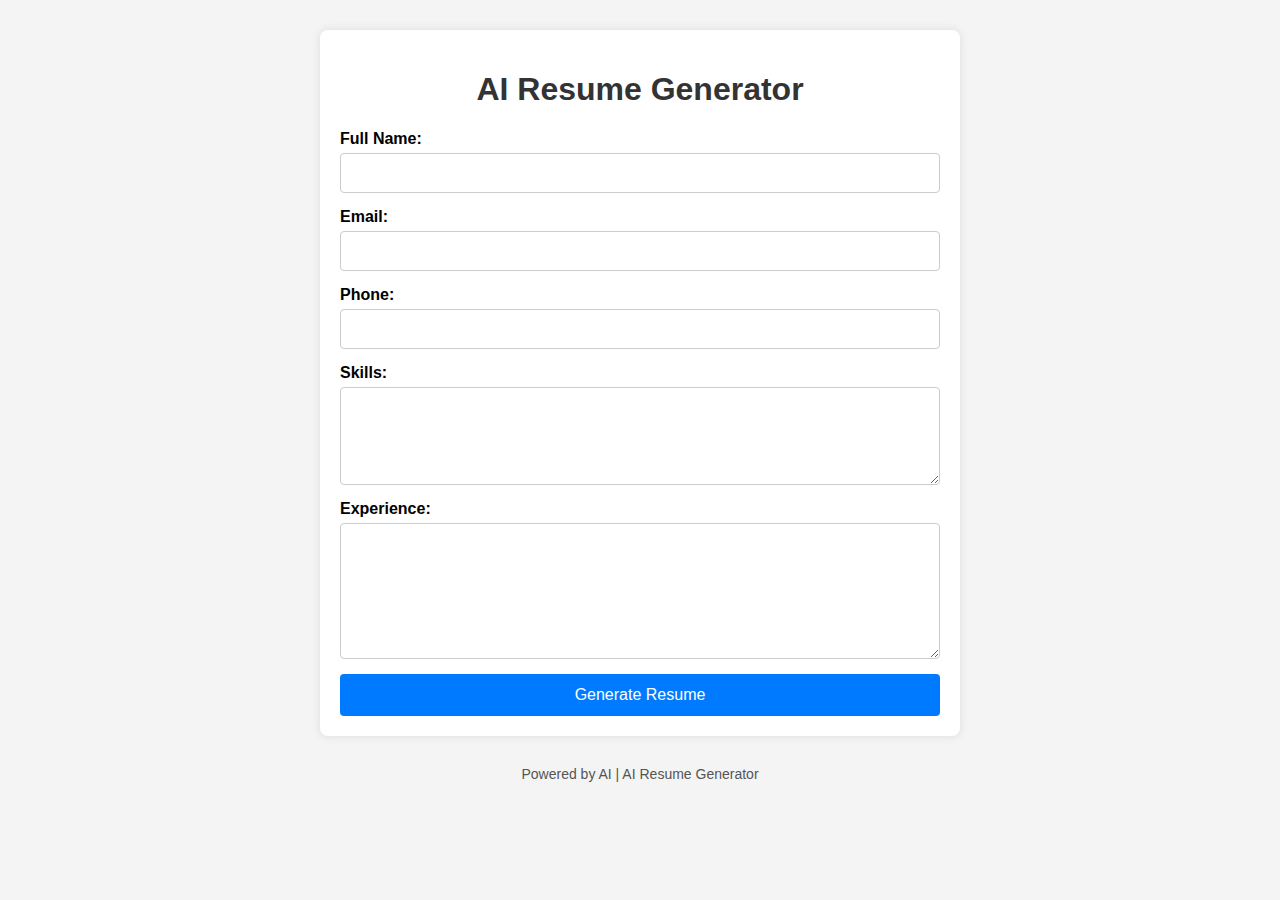
==== templates/index.html @ 0533f6e6 "Add files via upload" ====
<!DOCTYPE html>
<html lang="en">
<head>
    <meta charset="UTF-8">
    <meta name="viewport" content="width=device-width, initial-scale=1.0">
    <title>AI Resume Generator</title>
    <style>
        body {
            font-family: Arial, sans-serif;
            background-color: #f4f4f4;
            margin: 0;
            padding: 0;
        }

        .container {
            max-width: 600px;
            margin: 30px auto;
            padding: 20px;
            background-color: #fff;
            box-shadow: 0 0 10px rgba(0, 0, 0, 0.1);
            border-radius: 8px;
        }

        h1 {
            text-align: center;
            color: #333;
        }

        form {
            display: flex;
            flex-direction: column;
        }

        label {
            margin-bottom: 5px;
            font-weight: bold;
        }

        input[type="text"], textarea {
            padding: 10px;
            margin-bottom: 15px;
            border: 1px solid #ccc;
            border-radius: 4px;
            font-size: 16px;
        }

        button {
            padding: 12px;
            background-color: #007bff;
            color: white;
            font-size: 16px;
            border: none;
            border-radius: 4px;
            cursor: pointer;
        }

        button:hover {
            background-color: #0056b3;
        }

        .footer {
            text-align: center;
            margin-top: 20px;
            font-size: 14px;
            color: #555;
        }

    </style>
</head>
<body>

    <div class="container">
        <h1>AI Resume Generator</h1>
        <form action="/generate" method="post">
            <label for="name">Full Name:</label>
            <input type="text" id="name" name="name" required>

            <label for="email">Email:</label>
            <input type="text" id="email" name="email" required>

            <label for="phone">Phone:</label>
            <input type="text" id="phone" name="phone" required>

            <label for="skills">Skills:</label>
            <textarea id="skills" name="skills" rows="4" required></textarea>

            <label for="experience">Experience:</label>
            <textarea id="experience" name="experience" rows="6" required></textarea>

            <button type="submit">Generate Resume</button>
        </form>
    </div>

    <div class="footer">
        <p>Powered by AI | AI Resume Generator</p>
    </div>

</body>
</html>
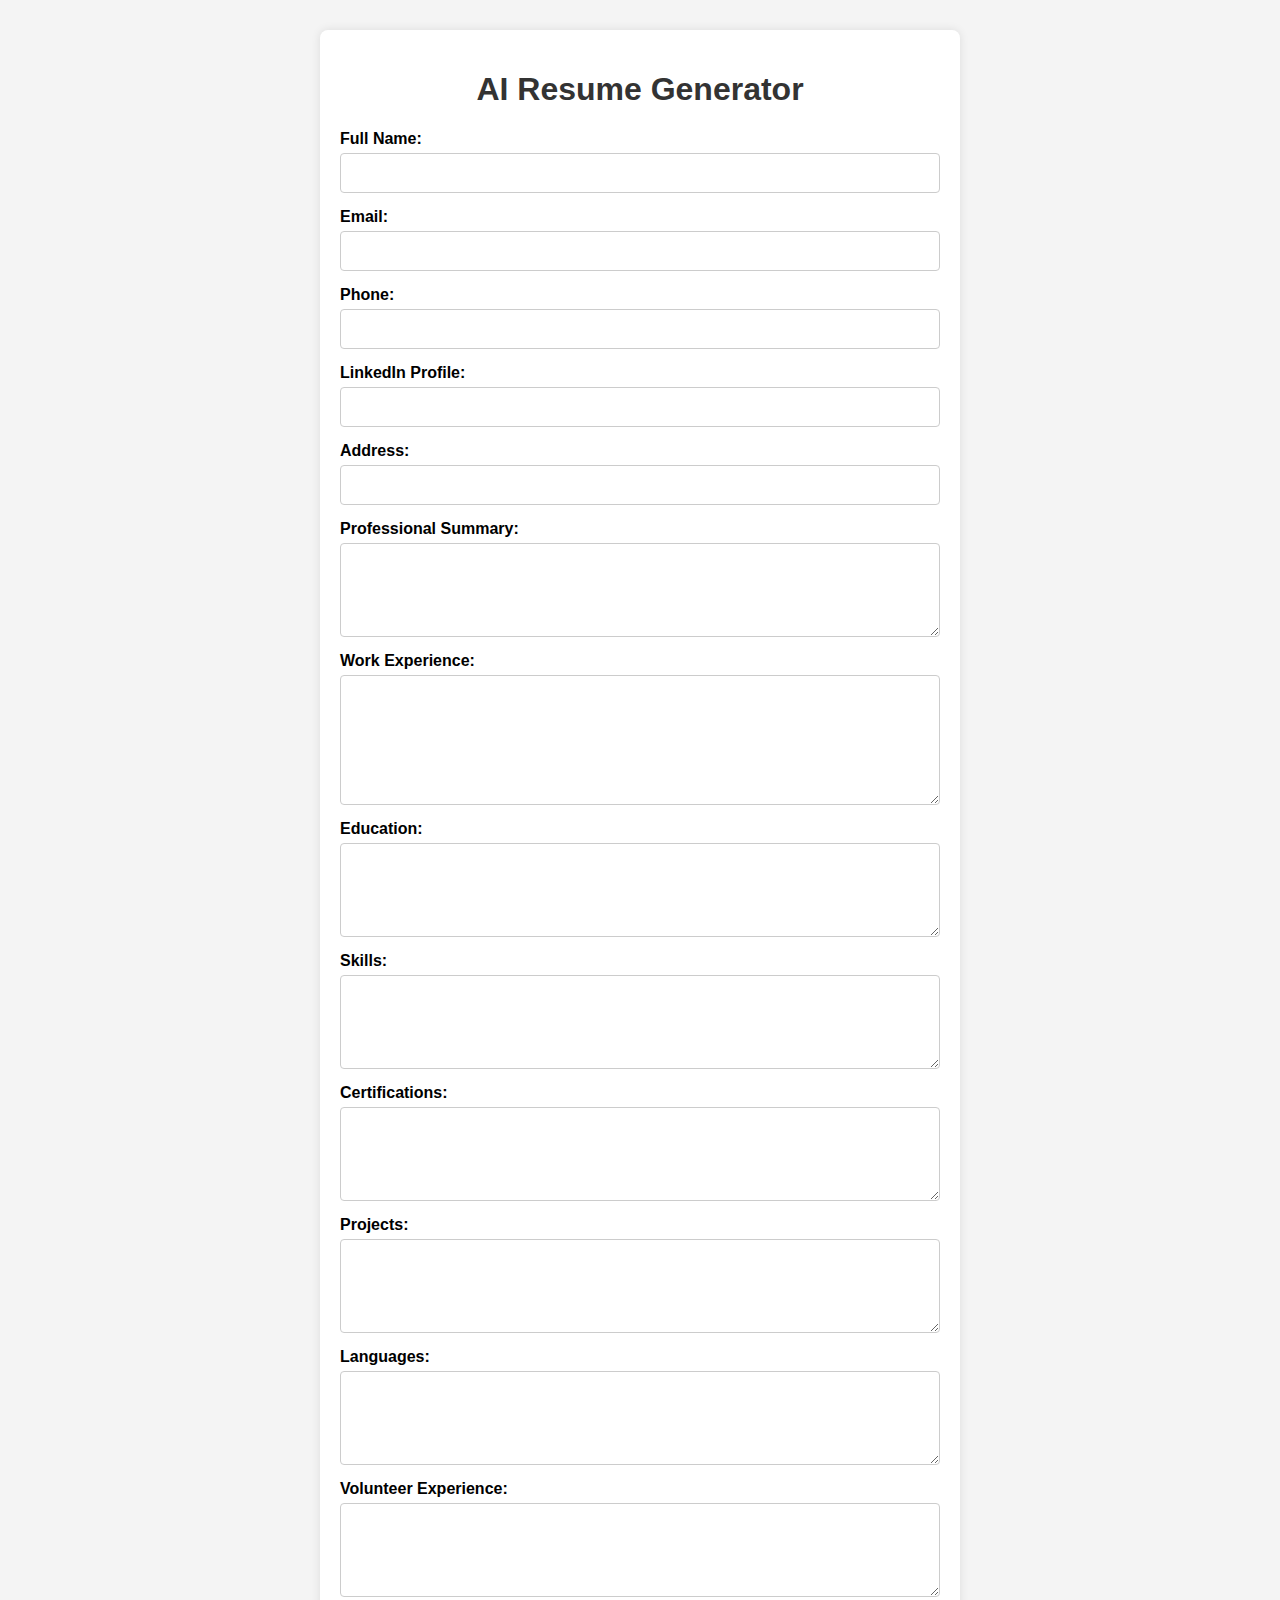
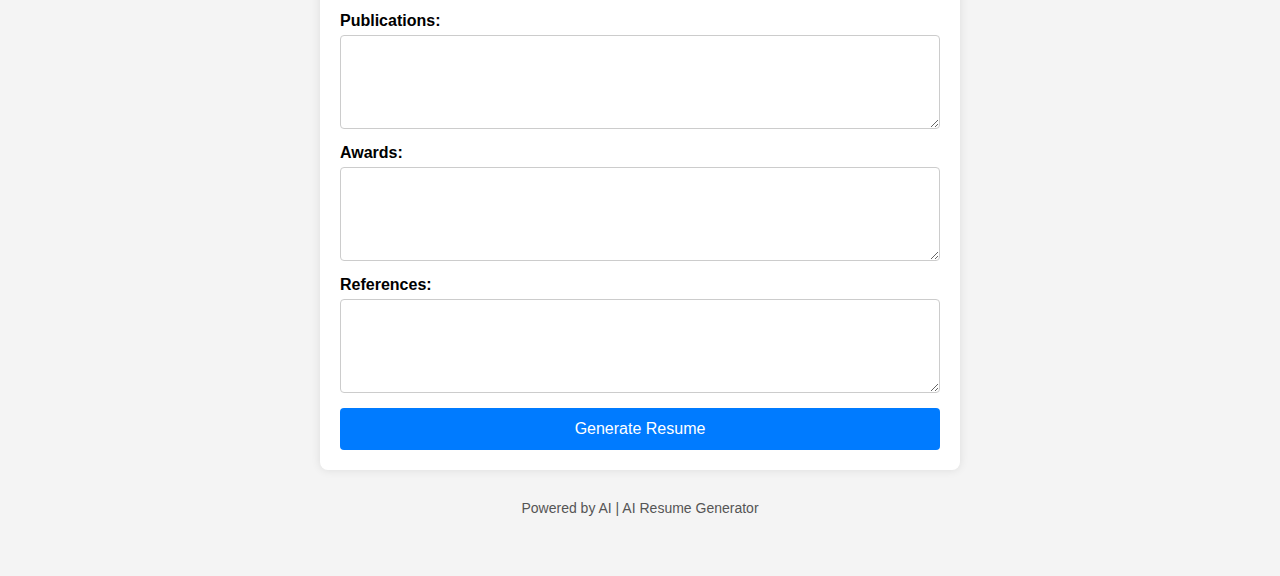
==== commit 681da48d: "Add files via upload" ====
--- a/templates/index.html
+++ b/templates/index.html
@@ -1,99 +1,132 @@
-<!DOCTYPE html>
-<html lang="en">
-<head>
-    <meta charset="UTF-8">
-    <meta name="viewport" content="width=device-width, initial-scale=1.0">
-    <title>AI Resume Generator</title>
-    <style>
-        body {
-            font-family: Arial, sans-serif;
-            background-color: #f4f4f4;
-            margin: 0;
-            padding: 0;
-        }
-
-        .container {
-            max-width: 600px;
-            margin: 30px auto;
-            padding: 20px;
-            background-color: #fff;
-            box-shadow: 0 0 10px rgba(0, 0, 0, 0.1);
-            border-radius: 8px;
-        }
-
-        h1 {
-            text-align: center;
-            color: #333;
-        }
-
-        form {
-            display: flex;
-            flex-direction: column;
-        }
-
-        label {
-            margin-bottom: 5px;
-            font-weight: bold;
-        }
-
-        input[type="text"], textarea {
-            padding: 10px;
-            margin-bottom: 15px;
-            border: 1px solid #ccc;
-            border-radius: 4px;
-            font-size: 16px;
-        }
-
-        button {
-            padding: 12px;
-            background-color: #007bff;
-            color: white;
-            font-size: 16px;
-            border: none;
-            border-radius: 4px;
-            cursor: pointer;
-        }
-
-        button:hover {
-            background-color: #0056b3;
-        }
-
-        .footer {
-            text-align: center;
-            margin-top: 20px;
-            font-size: 14px;
-            color: #555;
-        }
-
-    </style>
-</head>
-<body>
-
-    <div class="container">
-        <h1>AI Resume Generator</h1>
-        <form action="/generate" method="post">
-            <label for="name">Full Name:</label>
-            <input type="text" id="name" name="name" required>
-
-            <label for="email">Email:</label>
-            <input type="text" id="email" name="email" required>
-
-            <label for="phone">Phone:</label>
-            <input type="text" id="phone" name="phone" required>
-
-            <label for="skills">Skills:</label>
-            <textarea id="skills" name="skills" rows="4" required></textarea>
-
-            <label for="experience">Experience:</label>
-            <textarea id="experience" name="experience" rows="6" required></textarea>
-
-            <button type="submit">Generate Resume</button>
-        </form>
-    </div>
-
-    <div class="footer">
-        <p>Powered by AI | AI Resume Generator</p>
-    </div>
-
-</body>
-</html>
+<!DOCTYPE html>
+<html lang="en">
+<head>
+    <meta charset="UTF-8">
+    <meta name="viewport" content="width=device-width, initial-scale=1.0">
+    <title>AI Resume Generator</title>
+    <style>
+        body {
+            font-family: Arial, sans-serif;
+            background-color: #f4f4f4;
+            margin: 0;
+            padding: 0;
+        }
+
+        .container {
+            max-width: 600px;
+            margin: 30px auto;
+            padding: 20px;
+            background-color: #fff;
+            box-shadow: 0 0 10px rgba(0, 0, 0, 0.1);
+            border-radius: 8px;
+        }
+
+        h1 {
+            text-align: center;
+            color: #333;
+        }
+
+        form {
+            display: flex;
+            flex-direction: column;
+        }
+
+        label {
+            margin-bottom: 5px;
+            font-weight: bold;
+        }
+
+        input[type="text"], input[type="date"], textarea {
+            padding: 10px;
+            margin-bottom: 15px;
+            border: 1px solid #ccc;
+            border-radius: 4px;
+            font-size: 16px;
+        }
+
+        button {
+            padding: 12px;
+            background-color: #007bff;
+            color: white;
+            font-size: 16px;
+            border: none;
+            border-radius: 4px;
+            cursor: pointer;
+        }
+
+        button:hover {
+            background-color: #0056b3;
+        }
+
+        .footer {
+            text-align: center;
+            margin-top: 20px;
+            font-size: 14px;
+            color: #555;
+        }
+
+    </style>
+</head>
+<body>
+
+    <div class="container">
+        <h1>AI Resume Generator</h1>
+        <form action="/generate" method="post">
+            <label for="name">Full Name:</label>
+            <input type="text" id="name" name="name" required>
+
+            <label for="email">Email:</label>
+            <input type="text" id="email" name="email" required>
+
+            <label for="phone">Phone:</label>
+            <input type="text" id="phone" name="phone" required>
+
+            <label for="linkedin">LinkedIn Profile:</label>
+            <input type="text" id="linkedin" name="linkedin">
+
+            <label for="address">Address:</label>
+            <input type="text" id="address" name="address">
+
+            <label for="summary">Professional Summary:</label>
+            <textarea id="summary" name="summary" rows="4" required></textarea>
+
+            <label for="experience">Work Experience:</label>
+            <textarea id="experience" name="experience" rows="6" required></textarea>
+
+            <label for="education">Education:</label>
+            <textarea id="education" name="education" rows="4" required></textarea>
+
+            <label for="skills">Skills:</label>
+            <textarea id="skills" name="skills" rows="4" required></textarea>
+
+            <label for="certifications">Certifications:</label>
+            <textarea id="certifications" name="certifications" rows="4"></textarea>
+
+            <label for="projects">Projects:</label>
+            <textarea id="projects" name="projects" rows="4"></textarea>
+
+            <label for="languages">Languages:</label>
+            <textarea id="languages" name="languages" rows="4"></textarea>
+
+            <label for="volunteer">Volunteer Experience:</label>
+            <textarea id="volunteer" name="volunteer" rows="4"></textarea>
+
+            <label for="publications">Publications:</label>
+            <textarea id="publications" name="publications" rows="4"></textarea>
+
+            <label for="awards">Awards:</label>
+            <textarea id="awards" name="awards" rows="4"></textarea>
+
+            <label for="references">References:</label>
+            <textarea id="references" name="references" rows="4"></textarea>
+
+            <button type="submit">Generate Resume</button>
+        </form>
+    </div>
+
+    <div class="footer">
+        <p>Powered by AI | AI Resume Generator</p>
+    </div>
+
+</body>
+</html>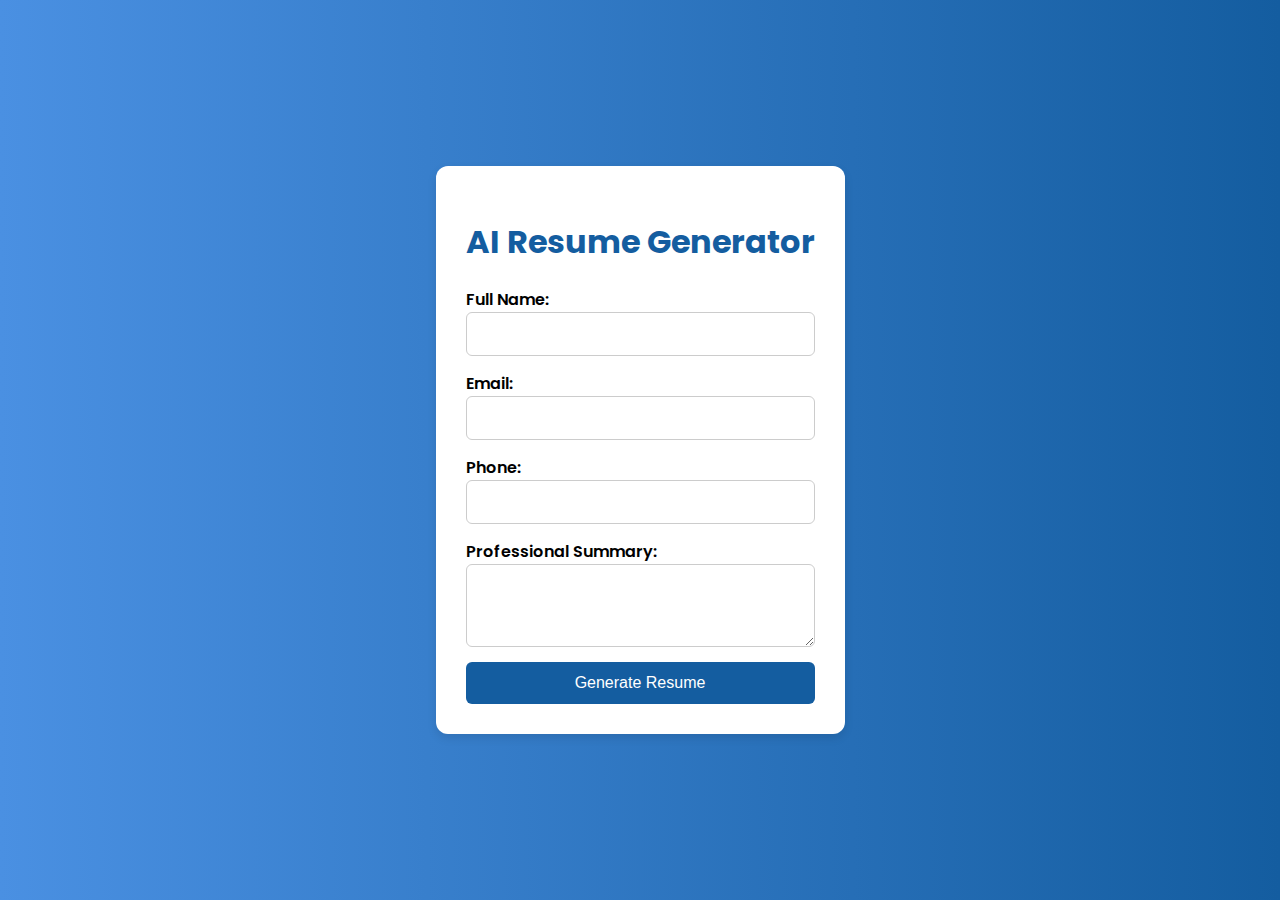
==== commit 3e6c7c7a: "Add files via upload" ====
--- a/templates/index.html
+++ b/templates/index.html
@@ -4,26 +4,30 @@
     <meta charset="UTF-8">
     <meta name="viewport" content="width=device-width, initial-scale=1.0">
     <title>AI Resume Generator</title>
+    <link href="https://fonts.googleapis.com/css2?family=Poppins:wght@300;400;600&display=swap" rel="stylesheet">
     <style>
         body {
-            font-family: Arial, sans-serif;
-            background-color: #f4f4f4;
+            font-family: 'Poppins', sans-serif;
+            background: linear-gradient(to right, #4A90E2, #145DA0);
             margin: 0;
             padding: 0;
+            display: flex;
+            justify-content: center;
+            align-items: center;
+            min-height: 100vh;
         }
 
         .container {
-            max-width: 600px;
-            margin: 30px auto;
-            padding: 20px;
-            background-color: #fff;
-            box-shadow: 0 0 10px rgba(0, 0, 0, 0.1);
-            border-radius: 8px;
+            max-width: 700px;
+            background: #fff;
+            padding: 30px;
+            border-radius: 12px;
+            box-shadow: 0px 4px 10px rgba(0, 0, 0, 0.1);
+            text-align: center;
         }
 
         h1 {
-            text-align: center;
-            color: #333;
+            color: #145DA0;
         }
 
         form {
@@ -32,46 +36,52 @@
         }
 
         label {
-            margin-bottom: 5px;
-            font-weight: bold;
+            font-weight: 600;
+            text-align: left;
         }
 
-        input[type="text"], input[type="date"], textarea {
-            padding: 10px;
+        input, textarea {
+            padding: 12px;
             margin-bottom: 15px;
             border: 1px solid #ccc;
-            border-radius: 4px;
+            border-radius: 6px;
             font-size: 16px;
         }
 
         button {
             padding: 12px;
-            background-color: #007bff;
+            background-color: #145DA0;
             color: white;
             font-size: 16px;
             border: none;
-            border-radius: 4px;
+            border-radius: 6px;
             cursor: pointer;
+            transition: 0.3s;
         }
 
         button:hover {
-            background-color: #0056b3;
+            background-color: #0d3a67;
         }
 
-        .footer {
-            text-align: center;
+        .resume-preview {
             margin-top: 20px;
-            font-size: 14px;
-            color: #555;
+            background: #f4f4f4;
+            padding: 20px;
+            border-radius: 8px;
+            text-align: left;
         }
 
+        .download-btn {
+            margin-top: 10px;
+            background-color: #27ae60;
+        }
     </style>
 </head>
 <body>
 
     <div class="container">
         <h1>AI Resume Generator</h1>
-        <form action="/generate" method="post">
+        <form id="resumeForm">
             <label for="name">Full Name:</label>
             <input type="text" id="name" name="name" required>
 
@@ -81,52 +91,45 @@
             <label for="phone">Phone:</label>
             <input type="text" id="phone" name="phone" required>
 
-            <label for="linkedin">LinkedIn Profile:</label>
-            <input type="text" id="linkedin" name="linkedin">
+            <label for="summary">Professional Summary:</label>
+            <textarea id="summary" name="summary" rows="3" required></textarea>
 
-            <label for="address">Address:</label>
-            <input type="text" id="address" name="address">
+            <button type="button" onclick="generateResume()">Generate Resume</button>
+        </form>
 
-            <label for="summary">Professional Summary:</label>
-            <textarea id="summary" name="summary" rows="4" required></textarea>
-
-            <label for="experience">Work Experience:</label>
-            <textarea id="experience" name="experience" rows="6" required></textarea>
-
-            <label for="education">Education:</label>
-            <textarea id="education" name="education" rows="4" required></textarea>
-
-            <label for="skills">Skills:</label>
-            <textarea id="skills" name="skills" rows="4" required></textarea>
-
-            <label for="certifications">Certifications:</label>
-            <textarea id="certifications" name="certifications" rows="4"></textarea>
-
-            <label for="projects">Projects:</label>
-            <textarea id="projects" name="projects" rows="4"></textarea>
-
-            <label for="languages">Languages:</label>
-            <textarea id="languages" name="languages" rows="4"></textarea>
-
-            <label for="volunteer">Volunteer Experience:</label>
-            <textarea id="volunteer" name="volunteer" rows="4"></textarea>
-
-            <label for="publications">Publications:</label>
-            <textarea id="publications" name="publications" rows="4"></textarea>
-
-            <label for="awards">Awards:</label>
-            <textarea id="awards" name="awards" rows="4"></textarea>
-
-            <label for="references">References:</label>
-            <textarea id="references" name="references" rows="4"></textarea>
-
-            <button type="submit">Generate Resume</button>
-        </form>
+        <div class="resume-preview" id="resumePreview" style="display: none;">
+            <h2>Resume Preview</h2>
+            <p><strong>Name:</strong> <span id="previewName"></span></p>
+            <p><strong>Email:</strong> <span id="previewEmail"></span></p>
+            <p><strong>Phone:</strong> <span id="previewPhone"></span></p>
+            <p><strong>Summary:</strong> <span id="previewSummary"></span></p>
+            <button class="download-btn" onclick="downloadResume()">Download Resume</button>
+        </div>
     </div>
 
-    <div class="footer">
-        <p>Powered by AI | AI Resume Generator</p>
-    </div>
+    <script>
+        function generateResume() {
+            document.getElementById('previewName').textContent = document.getElementById('name').value;
+            document.getElementById('previewEmail').textContent = document.getElementById('email').value;
+            document.getElementById('previewPhone').textContent = document.getElementById('phone').value;
+            document.getElementById('previewSummary').textContent = document.getElementById('summary').value;
+            
+            document.getElementById('resumePreview').style.display = 'block';
+        }
+
+        function downloadResume() {
+            const resumeContent = `Name: ${document.getElementById('previewName').textContent}\n
+            Email: ${document.getElementById('previewEmail').textContent}\n
+            Phone: ${document.getElementById('previewPhone').textContent}\n
+            Summary: ${document.getElementById('previewSummary').textContent}`;
+            
+            const blob = new Blob([resumeContent], { type: 'text/plain' });
+            const link = document.createElement('a');
+            link.href = URL.createObjectURL(blob);
+            link.download = 'Resume.txt';
+            link.click();
+        }
+    </script>
 
 </body>
-</html>+</html>
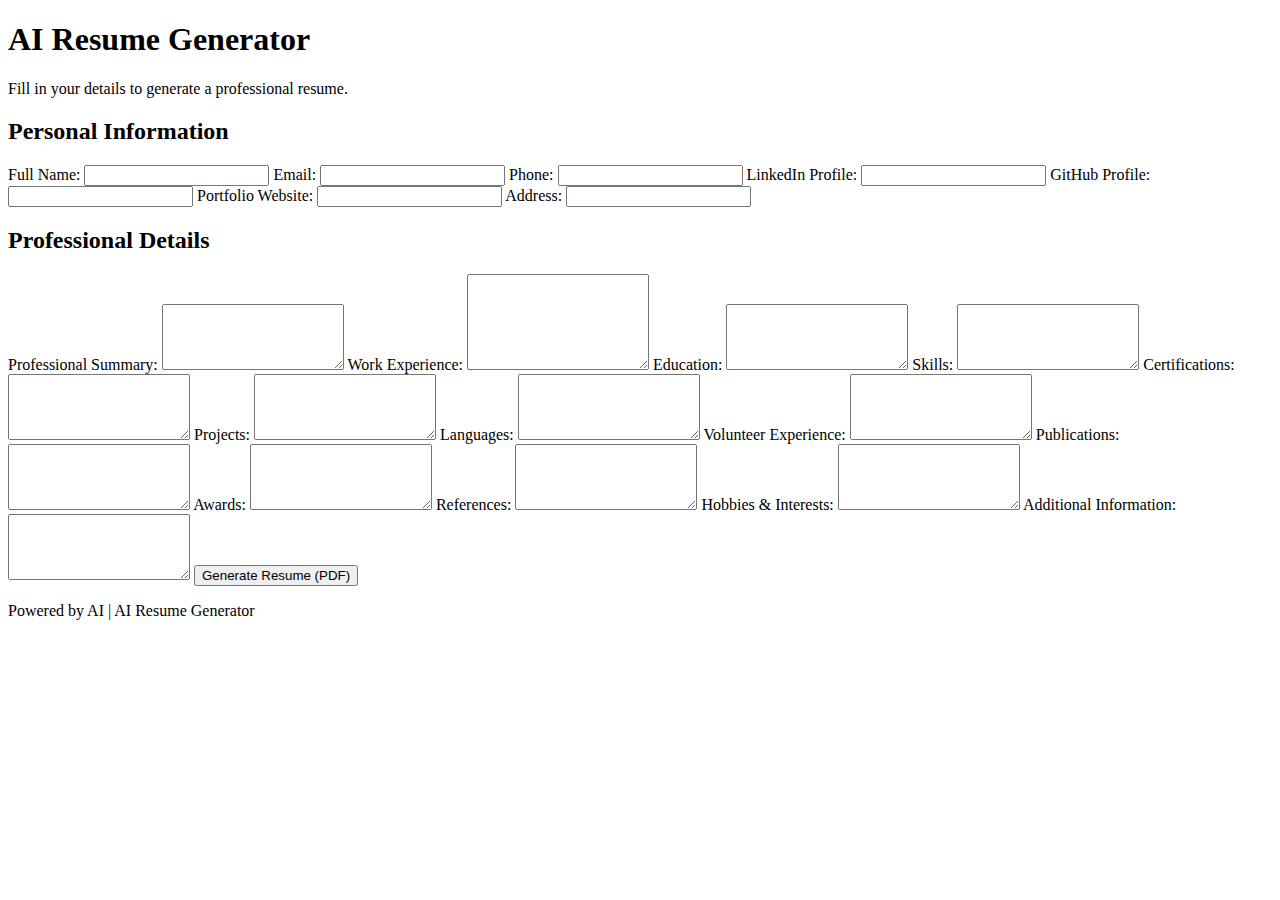
==== commit 3c4ad7bd: "Add files via upload" ====
--- a/templates/index.html
+++ b/templates/index.html
@@ -4,132 +4,84 @@
     <meta charset="UTF-8">
     <meta name="viewport" content="width=device-width, initial-scale=1.0">
     <title>AI Resume Generator</title>
-    <link href="https://fonts.googleapis.com/css2?family=Poppins:wght@300;400;600&display=swap" rel="stylesheet">
-    <style>
-        body {
-            font-family: 'Poppins', sans-serif;
-            background: linear-gradient(to right, #4A90E2, #145DA0);
-            margin: 0;
-            padding: 0;
-            display: flex;
-            justify-content: center;
-            align-items: center;
-            min-height: 100vh;
-        }
-
-        .container {
-            max-width: 700px;
-            background: #fff;
-            padding: 30px;
-            border-radius: 12px;
-            box-shadow: 0px 4px 10px rgba(0, 0, 0, 0.1);
-            text-align: center;
-        }
-
-        h1 {
-            color: #145DA0;
-        }
-
-        form {
-            display: flex;
-            flex-direction: column;
-        }
-
-        label {
-            font-weight: 600;
-            text-align: left;
-        }
-
-        input, textarea {
-            padding: 12px;
-            margin-bottom: 15px;
-            border: 1px solid #ccc;
-            border-radius: 6px;
-            font-size: 16px;
-        }
-
-        button {
-            padding: 12px;
-            background-color: #145DA0;
-            color: white;
-            font-size: 16px;
-            border: none;
-            border-radius: 6px;
-            cursor: pointer;
-            transition: 0.3s;
-        }
-
-        button:hover {
-            background-color: #0d3a67;
-        }
-
-        .resume-preview {
-            margin-top: 20px;
-            background: #f4f4f4;
-            padding: 20px;
-            border-radius: 8px;
-            text-align: left;
-        }
-
-        .download-btn {
-            margin-top: 10px;
-            background-color: #27ae60;
-        }
-    </style>
+    <link rel="stylesheet" href="styles.css">
 </head>
 <body>
 
     <div class="container">
         <h1>AI Resume Generator</h1>
-        <form id="resumeForm">
+        <p class="subheading">Fill in your details to generate a professional resume.</p>
+
+        <form action="/generate" method="post">
+            <h2>Personal Information</h2>
             <label for="name">Full Name:</label>
             <input type="text" id="name" name="name" required>
 
             <label for="email">Email:</label>
-            <input type="text" id="email" name="email" required>
+            <input type="email" id="email" name="email" required>
 
             <label for="phone">Phone:</label>
             <input type="text" id="phone" name="phone" required>
 
+            <label for="linkedin">LinkedIn Profile:</label>
+            <input type="text" id="linkedin" name="linkedin">
+
+            <label for="github">GitHub Profile:</label>
+            <input type="text" id="github" name="github">
+
+            <label for="portfolio">Portfolio Website:</label>
+            <input type="text" id="portfolio" name="portfolio">
+
+            <label for="address">Address:</label>
+            <input type="text" id="address" name="address">
+
+            <h2>Professional Details</h2>
             <label for="summary">Professional Summary:</label>
-            <textarea id="summary" name="summary" rows="3" required></textarea>
+            <textarea id="summary" name="summary" rows="4" required></textarea>
 
-            <button type="button" onclick="generateResume()">Generate Resume</button>
+            <label for="experience">Work Experience:</label>
+            <textarea id="experience" name="experience" rows="6" required></textarea>
+
+            <label for="education">Education:</label>
+            <textarea id="education" name="education" rows="4" required></textarea>
+
+            <label for="skills">Skills:</label>
+            <textarea id="skills" name="skills" rows="4" required></textarea>
+
+            <label for="certifications">Certifications:</label>
+            <textarea id="certifications" name="certifications" rows="4"></textarea>
+
+            <label for="projects">Projects:</label>
+            <textarea id="projects" name="projects" rows="4"></textarea>
+
+            <label for="languages">Languages:</label>
+            <textarea id="languages" name="languages" rows="4"></textarea>
+
+            <label for="volunteer">Volunteer Experience:</label>
+            <textarea id="volunteer" name="volunteer" rows="4"></textarea>
+
+            <label for="publications">Publications:</label>
+            <textarea id="publications" name="publications" rows="4"></textarea>
+
+            <label for="awards">Awards:</label>
+            <textarea id="awards" name="awards" rows="4"></textarea>
+
+            <label for="references">References:</label>
+            <textarea id="references" name="references" rows="4"></textarea>
+
+            <label for="hobbies">Hobbies & Interests:</label>
+            <textarea id="hobbies" name="hobbies" rows="4"></textarea>
+
+            <label for="additional">Additional Information:</label>
+            <textarea id="additional" name="additional" rows="4"></textarea>
+
+            <button type="submit">Generate Resume (PDF)</button>
         </form>
-
-        <div class="resume-preview" id="resumePreview" style="display: none;">
-            <h2>Resume Preview</h2>
-            <p><strong>Name:</strong> <span id="previewName"></span></p>
-            <p><strong>Email:</strong> <span id="previewEmail"></span></p>
-            <p><strong>Phone:</strong> <span id="previewPhone"></span></p>
-            <p><strong>Summary:</strong> <span id="previewSummary"></span></p>
-            <button class="download-btn" onclick="downloadResume()">Download Resume</button>
-        </div>
     </div>
 
-    <script>
-        function generateResume() {
-            document.getElementById('previewName').textContent = document.getElementById('name').value;
-            document.getElementById('previewEmail').textContent = document.getElementById('email').value;
-            document.getElementById('previewPhone').textContent = document.getElementById('phone').value;
-            document.getElementById('previewSummary').textContent = document.getElementById('summary').value;
-            
-            document.getElementById('resumePreview').style.display = 'block';
-        }
-
-        function downloadResume() {
-            const resumeContent = `Name: ${document.getElementById('previewName').textContent}\n
-            Email: ${document.getElementById('previewEmail').textContent}\n
-            Phone: ${document.getElementById('previewPhone').textContent}\n
-            Summary: ${document.getElementById('previewSummary').textContent}`;
-            
-            const blob = new Blob([resumeContent], { type: 'text/plain' });
-            const link = document.createElement('a');
-            link.href = URL.createObjectURL(blob);
-            link.download = 'Resume.txt';
-            link.click();
-        }
-    </script>
+    <div class="footer">
+        <p>Powered by AI | AI Resume Generator</p>
+    </div>
 
 </body>
 </html>
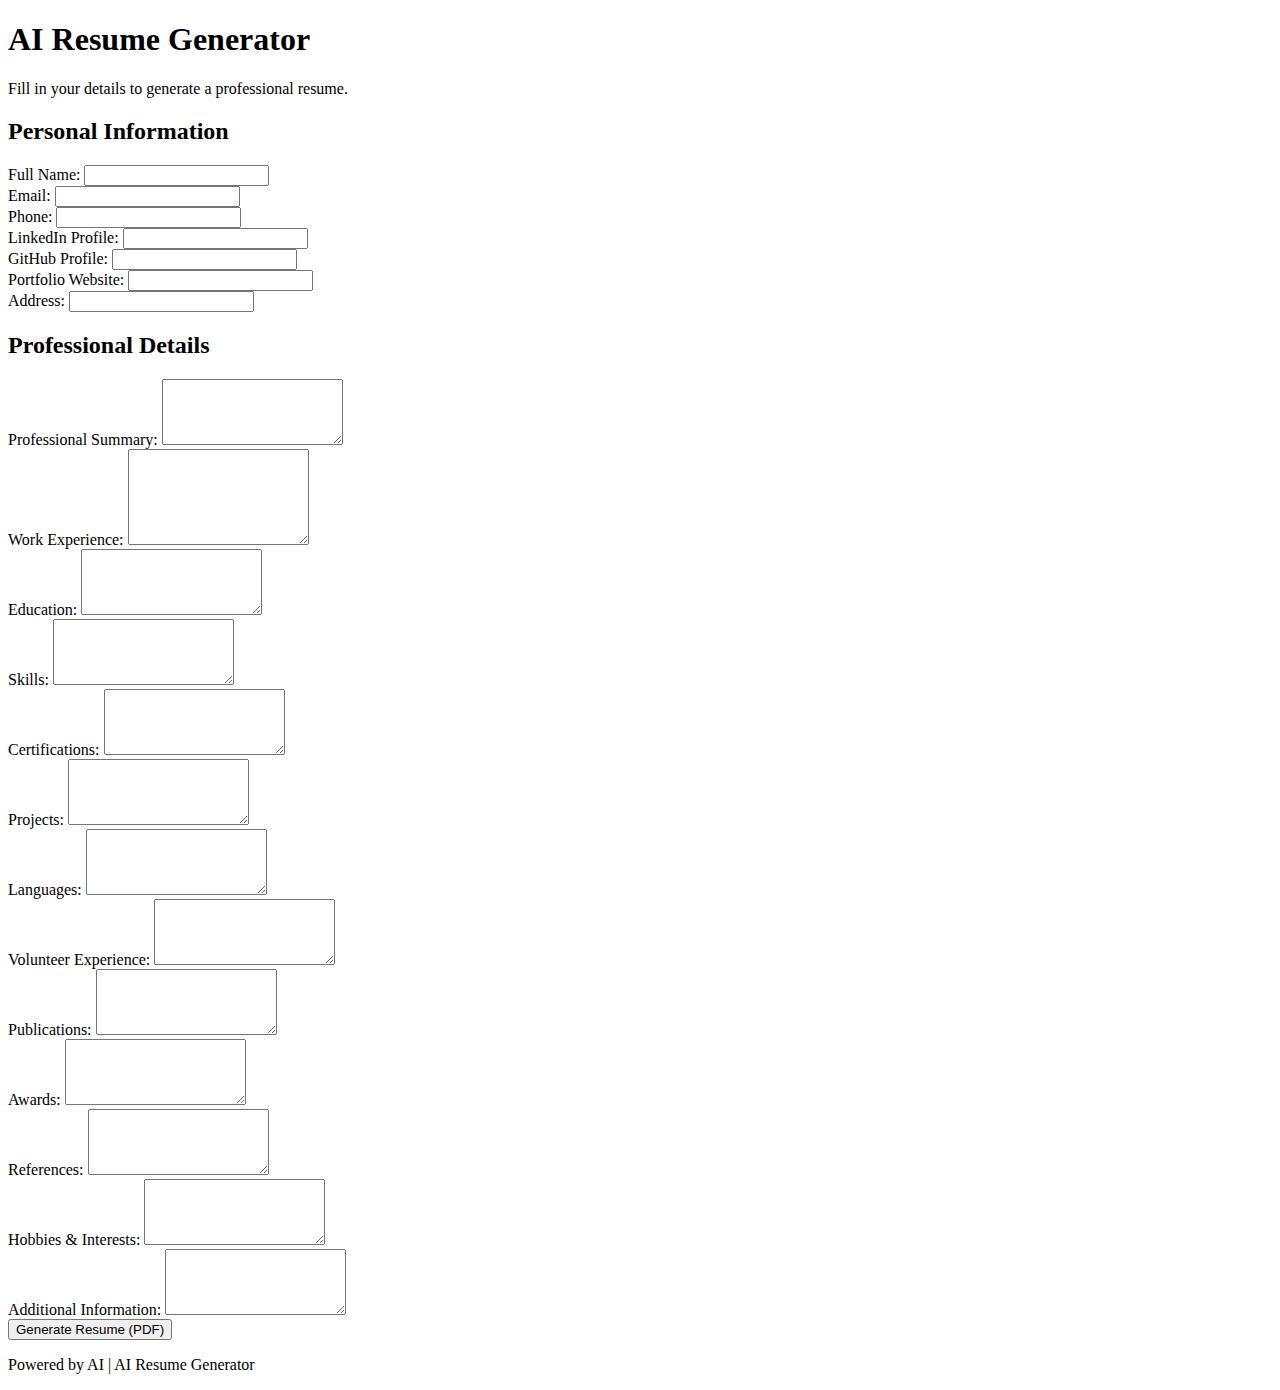
==== commit 71dec40e: "Add files via upload" ====
--- a/templates/index.html
+++ b/templates/index.html
@@ -9,79 +9,107 @@
 <body>
 
     <div class="container">
-        <h1>AI Resume Generator</h1>
-        <p class="subheading">Fill in your details to generate a professional resume.</p>
+        <div class="header">
+            <h1>AI Resume Generator</h1>
+            <p class="subheading">Fill in your details to generate a professional resume.</p>
+        </div>
 
-        <form action="/generate" method="post">
-            <h2>Personal Information</h2>
-            <label for="name">Full Name:</label>
-            <input type="text" id="name" name="name" required>
+        <form action="/generate" method="post" class="resume-form">
+            <section class="personal-info">
+                <h2>Personal Information</h2>
+                <div class="form-group">
+                    <label for="name">Full Name:</label>
+                    <input type="text" id="name" name="name" required>
+                </div>
+                <div class="form-group">
+                    <label for="email">Email:</label>
+                    <input type="email" id="email" name="email" required>
+                </div>
+                <div class="form-group">
+                    <label for="phone">Phone:</label>
+                    <input type="text" id="phone" name="phone" required>
+                </div>
+                <div class="form-group">
+                    <label for="linkedin">LinkedIn Profile:</label>
+                    <input type="text" id="linkedin" name="linkedin">
+                </div>
+                <div class="form-group">
+                    <label for="github">GitHub Profile:</label>
+                    <input type="text" id="github" name="github">
+                </div>
+                <div class="form-group">
+                    <label for="portfolio">Portfolio Website:</label>
+                    <input type="text" id="portfolio" name="portfolio">
+                </div>
+                <div class="form-group">
+                    <label for="address">Address:</label>
+                    <input type="text" id="address" name="address">
+                </div>
+            </section>
 
-            <label for="email">Email:</label>
-            <input type="email" id="email" name="email" required>
+            <section class="professional-details">
+                <h2>Professional Details</h2>
+                <div class="form-group">
+                    <label for="summary">Professional Summary:</label>
+                    <textarea id="summary" name="summary" rows="4" required></textarea>
+                </div>
+                <div class="form-group">
+                    <label for="experience">Work Experience:</label>
+                    <textarea id="experience" name="experience" rows="6" required></textarea>
+                </div>
+                <div class="form-group">
+                    <label for="education">Education:</label>
+                    <textarea id="education" name="education" rows="4" required></textarea>
+                </div>
+                <div class="form-group">
+                    <label for="skills">Skills:</label>
+                    <textarea id="skills" name="skills" rows="4" required></textarea>
+                </div>
+                <div class="form-group">
+                    <label for="certifications">Certifications:</label>
+                    <textarea id="certifications" name="certifications" rows="4"></textarea>
+                </div>
+                <div class="form-group">
+                    <label for="projects">Projects:</label>
+                    <textarea id="projects" name="projects" rows="4"></textarea>
+                </div>
+                <div class="form-group">
+                    <label for="languages">Languages:</label>
+                    <textarea id="languages" name="languages" rows="4"></textarea>
+                </div>
+                <div class="form-group">
+                    <label for="volunteer">Volunteer Experience:</label>
+                    <textarea id="volunteer" name="volunteer" rows="4"></textarea>
+                </div>
+                <div class="form-group">
+                    <label for="publications">Publications:</label>
+                    <textarea id="publications" name="publications" rows="4"></textarea>
+                </div>
+                <div class="form-group">
+                    <label for="awards">Awards:</label>
+                    <textarea id="awards" name="awards" rows="4"></textarea>
+                </div>
+                <div class="form-group">
+                    <label for="references">References:</label>
+                    <textarea id="references" name="references" rows="4"></textarea>
+                </div>
+                <div class="form-group">
+                    <label for="hobbies">Hobbies & Interests:</label>
+                    <textarea id="hobbies" name="hobbies" rows="4"></textarea>
+                </div>
+                <div class="form-group">
+                    <label for="additional">Additional Information:</label>
+                    <textarea id="additional" name="additional" rows="4"></textarea>
+                </div>
+            </section>
 
-            <label for="phone">Phone:</label>
-            <input type="text" id="phone" name="phone" required>
-
-            <label for="linkedin">LinkedIn Profile:</label>
-            <input type="text" id="linkedin" name="linkedin">
-
-            <label for="github">GitHub Profile:</label>
-            <input type="text" id="github" name="github">
-
-            <label for="portfolio">Portfolio Website:</label>
-            <input type="text" id="portfolio" name="portfolio">
-
-            <label for="address">Address:</label>
-            <input type="text" id="address" name="address">
-
-            <h2>Professional Details</h2>
-            <label for="summary">Professional Summary:</label>
-            <textarea id="summary" name="summary" rows="4" required></textarea>
-
-            <label for="experience">Work Experience:</label>
-            <textarea id="experience" name="experience" rows="6" required></textarea>
-
-            <label for="education">Education:</label>
-            <textarea id="education" name="education" rows="4" required></textarea>
-
-            <label for="skills">Skills:</label>
-            <textarea id="skills" name="skills" rows="4" required></textarea>
-
-            <label for="certifications">Certifications:</label>
-            <textarea id="certifications" name="certifications" rows="4"></textarea>
-
-            <label for="projects">Projects:</label>
-            <textarea id="projects" name="projects" rows="4"></textarea>
-
-            <label for="languages">Languages:</label>
-            <textarea id="languages" name="languages" rows="4"></textarea>
-
-            <label for="volunteer">Volunteer Experience:</label>
-            <textarea id="volunteer" name="volunteer" rows="4"></textarea>
-
-            <label for="publications">Publications:</label>
-            <textarea id="publications" name="publications" rows="4"></textarea>
-
-            <label for="awards">Awards:</label>
-            <textarea id="awards" name="awards" rows="4"></textarea>
-
-            <label for="references">References:</label>
-            <textarea id="references" name="references" rows="4"></textarea>
-
-            <label for="hobbies">Hobbies & Interests:</label>
-            <textarea id="hobbies" name="hobbies" rows="4"></textarea>
-
-            <label for="additional">Additional Information:</label>
-            <textarea id="additional" name="additional" rows="4"></textarea>
-
-            <button type="submit">Generate Resume (PDF)</button>
+            <button type="submit" class="submit-btn">Generate Resume (PDF)</button>
         </form>
     </div>
 
-    <div class="footer">
+    <footer>
         <p>Powered by AI | AI Resume Generator</p>
-    </div>
+    </footer>
 
 </body>
 </html>
